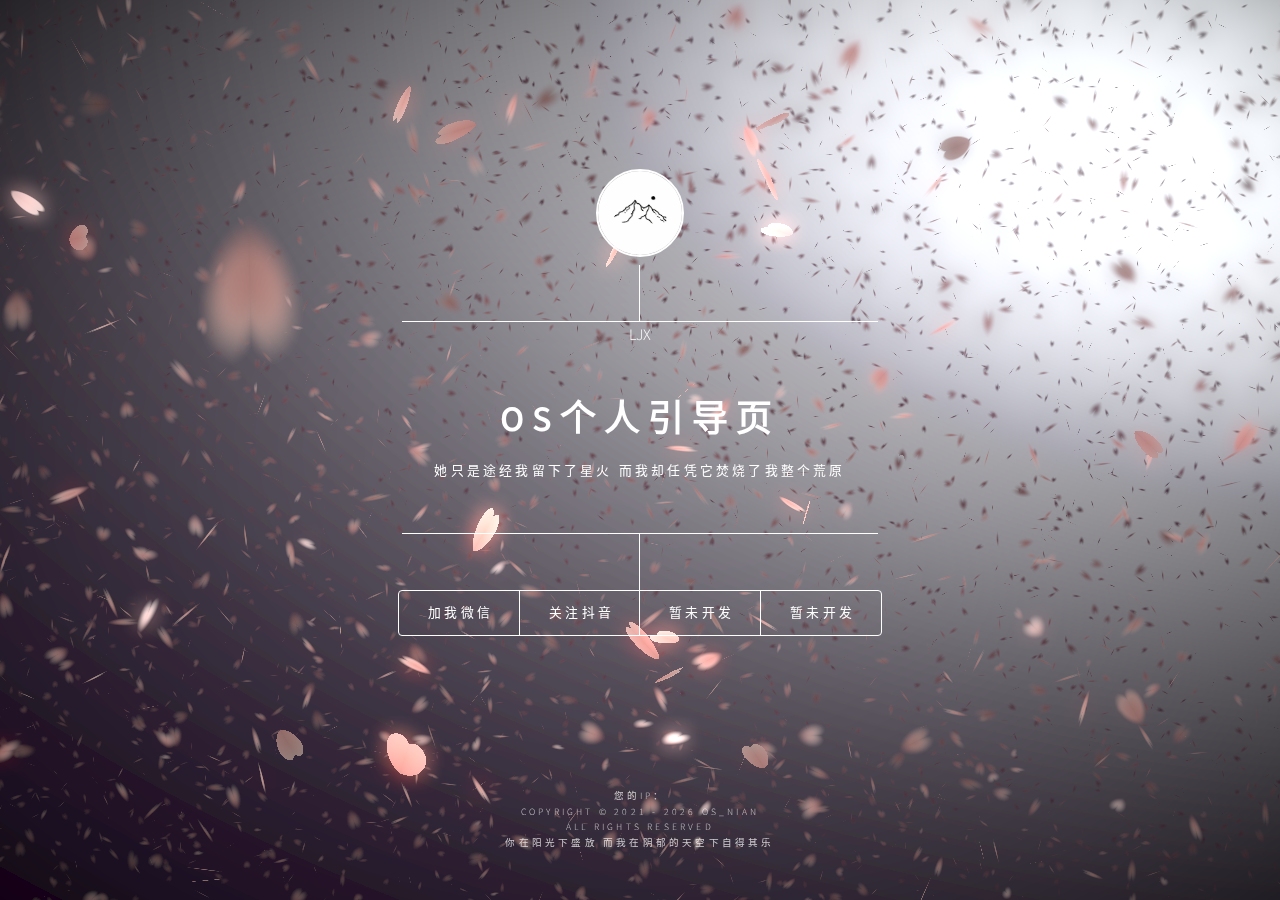
==== grydy/index.html @ 5af6e419 "Add files via upload" ====
<!DOCTYPE html>
<html>
 <head> 
  <title>OS个人引导页</title> 
  <meta name="description" content="那些暗潮汹涌的 见不得人的 无法诉之于口的才是我真正的生活|关键词：OS个人引导页,OS导航网,OS" /> 
  <meta charset="utf-8" /> 
  <meta http-equiv="content-language" content="zh-cn" /> 
  <link rel="shortcut icon" href="images/favicon.ico" /> 
  <meta name="viewport" content="width=device-width, initial-scale=1, user-scalable=no" /> 
  <link rel="stylesheet" href="assets/css/main.css" /> 
  <noscript> 
   <link rel="stylesheet" href="assets/css/noscript.css" /> 
  </noscript>
 </head> 
 <body class="is-preload"> 
  <!-- Wrapper --> 
  <div id="wrapper"> 
   <!-- Header --> 
   <header id="header"> 
    <div class="icon"> 
     <img src="images/icon-fa-gem.png" alt="OS个人引导页" title="OS个人引导页" class="logo" /> 
    </div> 
    <div class="content"> LJX
     <div class="inner"> 
      <h1>OS个人引导页</h1> 
      <p>她只是途经我留下了星火&nbsp;而我却任凭它焚烧了我整个荒原</p>
     </div> 
    </div> 
    <nav> 
     <ul>
      <li> <a target="_blank" href="images/wx.png">加我微信</a></li> 
      <li> <a target="_blank" href="images/dy.png">关注抖音</a></li> 
      <li> <a target="_blank" href="https://vkceyugu.cdn.bspapp.com/VKCEYUGU-cca55af0-4538-42db-9d6e-7fe56c9d346a/6f3b7f34-5d81-419c-84ac-d198352764b0.png">暂未开发</a></li> 
      <li> <a target="_blank" href="https://vkceyugu.cdn.bspapp.com/VKCEYUGU-cca55af0-4538-42db-9d6e-7fe56c9d346a/a2ff0721-35b3-4ad5-af78-0ec35061a375.jpg">暂未开发</a></li>    
      <!--<li><a href="#elements">Elements</a></li>--> 
     </ul> 
    </nav> 
   </header> 
   <!-- Footer --> 
   <footer id="footer"> 
    <p class="copyright">您的IP：<script src="https://pv.sohu.com/cityjson?ie=utf-8"></script><script type="text/javascript">document.write(returnCitySN["cip"])</script></p> 
    <p class="copyright"><script>
		var mydate = new Date();
		document.writeln("Copyright&nbsp;&copy;&nbsp;2021 - "+mydate.getFullYear()+'&nbsp;OS_Nian<br />All&nbsp;Rights&nbsp;Reserved');</script></p> 
	<p class="copyright">你在阳光下盛放 而我在阴郁的天空下自得其乐</p> 

   </footer> 
  </div> 
  <canvas id="sakura" style="z-index: 2;
    position: fixed;
    left: 0;
    top: 0;
    height: 100vh;
    width: 100vw;"> 
  </canvas> 
  <!-- BG --> 
  <!-- <div id="bg"> --> 
  <!-- Scripts --> 
  <script src="assets/js/jquery.min.js"></script> 
  <script src="assets/js/browser.min.js"></script> 
  <script src="assets/js/breakpoints.min.js"></script> 
  <script src="assets/js/util.js"></script> 
  <script src="assets/js/main.js"></script> 
  <style>canvas { padding:0; margin:0; }</style> 
  <!-- sakura shader --> 
  <script id="sakura_point_vsh" type="x-shader/x_vertex">
uniform mat4 uProjection;
uniform mat4 uModelview;
uniform vec3 uResolution;
uniform vec3 uOffset;
uniform vec3 uDOF;  //x:focus distance, y:focus radius, z:max radius
uniform vec3 uFade; //x:start distance, y:half distance, z:near fade start

attribute vec3 aPosition;
attribute vec3 aEuler;
attribute vec2 aMisc; //x:size, y:fade

varying vec3 pposition;
varying float psize;
varying float palpha;
varying float pdist;

//varying mat3 rotMat;
varying vec3 normX;
varying vec3 normY;
varying vec3 normZ;
varying vec3 normal;

varying float diffuse;
varying float specular;
varying float rstop;
varying float distancefade;

void main(void) {
    // Projection is based on vertical angle
    vec4 pos = uModelview * vec4(aPosition + uOffset, 1.0);
    gl_Position = uProjection * pos;
    gl_PointSize = aMisc.x * uProjection[1][1] / -pos.z * uResolution.y * 0.5;
    
    pposition = pos.xyz;
    psize = aMisc.x;
    pdist = length(pos.xyz);
    palpha = smoothstep(0.0, 1.0, (pdist - 0.1) / uFade.z);
    
    vec3 elrsn = sin(aEuler);
    vec3 elrcs = cos(aEuler);
    mat3 rotx = mat3(
        1.0, 0.0, 0.0,
        0.0, elrcs.x, elrsn.x,
        0.0, -elrsn.x, elrcs.x
    );
    mat3 roty = mat3(
        elrcs.y, 0.0, -elrsn.y,
        0.0, 1.0, 0.0,
        elrsn.y, 0.0, elrcs.y
    );
    mat3 rotz = mat3(
        elrcs.z, elrsn.z, 0.0, 
        -elrsn.z, elrcs.z, 0.0,
        0.0, 0.0, 1.0
    );
    mat3 rotmat = rotx * roty * rotz;
    normal = rotmat[2];
    
    mat3 trrotm = mat3(
        rotmat[0][0], rotmat[1][0], rotmat[2][0],
        rotmat[0][1], rotmat[1][1], rotmat[2][1],
        rotmat[0][2], rotmat[1][2], rotmat[2][2]
    );
    normX = trrotm[0];
    normY = trrotm[1];
    normZ = trrotm[2];
    
    const vec3 lit = vec3(0.6917144638660746, 0.6917144638660746, -0.20751433915982237);
    
    float tmpdfs = dot(lit, normal);
    if(tmpdfs < 0.0) {
        normal = -normal;
        tmpdfs = dot(lit, normal);
    }
    diffuse = 0.4 + tmpdfs;
    
    vec3 eyev = normalize(-pos.xyz);
    if(dot(eyev, normal) > 0.0) {
        vec3 hv = normalize(eyev + lit);
        specular = pow(max(dot(hv, normal), 0.0), 20.0);
    }
    else {
        specular = 0.0;
    }
    
    rstop = clamp((abs(pdist - uDOF.x) - uDOF.y) / uDOF.z, 0.0, 1.0);
    rstop = pow(rstop, 0.5);
    //-0.69315 = ln(0.5)
    distancefade = min(1.0, exp((uFade.x - pdist) * 0.69315 / uFade.y));
}
</script> 
  <script id="sakura_point_fsh" type="x-shader/x_fragment">
#ifdef GL_ES
//precision mediump float;
precision highp float;
#endif

uniform vec3 uDOF;  //x:focus distance, y:focus radius, z:max radius
uniform vec3 uFade; //x:start distance, y:half distance, z:near fade start

const vec3 fadeCol = vec3(0.08, 0.03, 0.06);

varying vec3 pposition;
varying float psize;
varying float palpha;
varying float pdist;

//varying mat3 rotMat;
varying vec3 normX;
varying vec3 normY;
varying vec3 normZ;
varying vec3 normal;

varying float diffuse;
varying float specular;
varying float rstop;
varying float distancefade;

float ellipse(vec2 p, vec2 o, vec2 r) {
    vec2 lp = (p - o) / r;
    return length(lp) - 1.0;
}

void main(void) {
    vec3 p = vec3(gl_PointCoord - vec2(0.5, 0.5), 0.0) * 2.0;
    vec3 d = vec3(0.0, 0.0, -1.0);
    float nd = normZ.z; //dot(-normZ, d);
    if(abs(nd) < 0.0001) discard;
    
    float np = dot(normZ, p);
    vec3 tp = p + d * np / nd;
    vec2 coord = vec2(dot(normX, tp), dot(normY, tp));
    
    //angle = 15 degree
    const float flwrsn = 0.258819045102521;
    const float flwrcs = 0.965925826289068;
    mat2 flwrm = mat2(flwrcs, -flwrsn, flwrsn, flwrcs);
    vec2 flwrp = vec2(abs(coord.x), coord.y) * flwrm;
    
    float r;
    if(flwrp.x < 0.0) {
        r = ellipse(flwrp, vec2(0.065, 0.024) * 0.5, vec2(0.36, 0.96) * 0.5);
    }
    else {
        r = ellipse(flwrp, vec2(0.065, 0.024) * 0.5, vec2(0.58, 0.96) * 0.5);
    }
    
    if(r > rstop) discard;
    
    vec3 col = mix(vec3(1.0, 0.8, 0.75), vec3(1.0, 0.9, 0.87), r);
    float grady = mix(0.0, 1.0, pow(coord.y * 0.5 + 0.5, 0.35));
    col *= vec3(1.0, grady, grady);
    col *= mix(0.8, 1.0, pow(abs(coord.x), 0.3));
    col = col * diffuse + specular;
    
    col = mix(fadeCol, col, distancefade);
    
    float alpha = (rstop > 0.001)? (0.5 - r / (rstop * 2.0)) : 1.0;
    alpha = smoothstep(0.0, 1.0, alpha) * palpha;
    
    gl_FragColor = vec4(col * 0.5, alpha);
}
</script> 
  <!-- effects --> 
  <script id="fx_common_vsh" type="x-shader/x_vertex">
uniform vec3 uResolution;
attribute vec2 aPosition;

varying vec2 texCoord;
varying vec2 screenCoord;

void main(void) {
    gl_Position = vec4(aPosition, 0.0, 1.0);
    texCoord = aPosition.xy * 0.5 + vec2(0.5, 0.5);
    screenCoord = aPosition.xy * vec2(uResolution.z, 1.0);
}
</script> 
  <script id="bg_fsh" type="x-shader/x_fragment">
#ifdef GL_ES
//precision mediump float;
precision highp float;
#endif

uniform vec2 uTimes;

varying vec2 texCoord;
varying vec2 screenCoord;

void main(void) {
    vec3 col;
    float c;
    vec2 tmpv = texCoord * vec2(0.8, 1.0) - vec2(0.95, 1.0);
    c = exp(-pow(length(tmpv) * 1.8, 2.0));
    col = mix(vec3(0.02, 0.0, 0.03), vec3(0.96, 0.98, 1.0) * 1.5, c);
    gl_FragColor = vec4(col * 0.5, 1.0);
}
</script> 
  <script id="fx_brightbuf_fsh" type="x-shader/x_fragment">
#ifdef GL_ES
//precision mediump float;
precision highp float;
#endif
uniform sampler2D uSrc;
uniform vec2 uDelta;

varying vec2 texCoord;
varying vec2 screenCoord;

void main(void) {
    vec4 col = texture2D(uSrc, texCoord);
    gl_FragColor = vec4(col.rgb * 2.0 - vec3(0.5), 1.0);
}
</script> 
  <script id="fx_dirblur_r4_fsh" type="x-shader/x_fragment">
#ifdef GL_ES
//precision mediump float;
precision highp float;
#endif
uniform sampler2D uSrc;
uniform vec2 uDelta;
uniform vec4 uBlurDir; //dir(x, y), stride(z, w)

varying vec2 texCoord;
varying vec2 screenCoord;

void main(void) {
    vec4 col = texture2D(uSrc, texCoord);
    col = col + texture2D(uSrc, texCoord + uBlurDir.xy * uDelta);
    col = col + texture2D(uSrc, texCoord - uBlurDir.xy * uDelta);
    col = col + texture2D(uSrc, texCoord + (uBlurDir.xy + uBlurDir.zw) * uDelta);
    col = col + texture2D(uSrc, texCoord - (uBlurDir.xy + uBlurDir.zw) * uDelta);
    gl_FragColor = col / 5.0;
}
</script> 
  <!-- effect fragment shader template --> 
  <script id="fx_common_fsh" type="x-shader/x_fragment">
#ifdef GL_ES
//precision mediump float;
precision highp float;
#endif
uniform sampler2D uSrc;
uniform vec2 uDelta;

varying vec2 texCoord;
varying vec2 screenCoord;

void main(void) {
    gl_FragColor = texture2D(uSrc, texCoord);
}
</script> 
  <!-- post processing --> 
  <script id="pp_final_vsh" type="x-shader/x_vertex">
uniform vec3 uResolution;
attribute vec2 aPosition;
varying vec2 texCoord;
varying vec2 screenCoord;
void main(void) {
    gl_Position = vec4(aPosition, 0.0, 1.0);
    texCoord = aPosition.xy * 0.5 + vec2(0.5, 0.5);
    screenCoord = aPosition.xy * vec2(uResolution.z, 1.0);
}
</script> 
  <script id="pp_final_fsh" type="x-shader/x_fragment">
#ifdef GL_ES
//precision mediump float;
precision highp float;
#endif
uniform sampler2D uSrc;
uniform sampler2D uBloom;
uniform vec2 uDelta;
varying vec2 texCoord;
varying vec2 screenCoord;
void main(void) {
    vec4 srccol = texture2D(uSrc, texCoord) * 2.0;
    vec4 bloomcol = texture2D(uBloom, texCoord);
    vec4 col;
    col = srccol + bloomcol * (vec4(1.0) + srccol);
    col *= smoothstep(1.0, 0.0, pow(length((texCoord - vec2(0.5)) * 2.0), 1.2) * 0.5);
    col = pow(col, vec4(0.45454545454545)); //(1.0 / 2.2)
    
    gl_FragColor = vec4(col.rgb, 1.0);
    gl_FragColor.a = 1.0;
}
</script> 
  <script>
// Utilities
var Vector3 = {};
var Matrix44 = {};
Vector3.create = function(x, y, z) {
    return {'x':x, 'y':y, 'z':z};
};
Vector3.dot = function (v0, v1) {
    return v0.x * v1.x + v0.y * v1.y + v0.z * v1.z;
};
Vector3.cross = function (v, v0, v1) {
    v.x = v0.y * v1.z - v0.z * v1.y;
    v.y = v0.z * v1.x - v0.x * v1.z;
    v.z = v0.x * v1.y - v0.y * v1.x;
};
Vector3.normalize = function (v) {
    var l = v.x * v.x + v.y * v.y + v.z * v.z;
    if(l > 0.00001) {
        l = 1.0 / Math.sqrt(l);
        v.x *= l;
        v.y *= l;
        v.z *= l;
    }
};
Vector3.arrayForm = function(v) {
    if(v.array) {
        v.array[0] = v.x;
        v.array[1] = v.y;
        v.array[2] = v.z;
    }
    else {
        v.array = new Float32Array([v.x, v.y, v.z]);
    }
    return v.array;
};
Matrix44.createIdentity = function () {
    return new Float32Array([1.0, 0.0, 0.0, 0.0, 0.0, 1.0, 0.0, 0.0, 0.0, 0.0, 1.0, 0.0, 0.0, 0.0, 0.0, 1.0]);
};
Matrix44.loadProjection = function (m, aspect, vdeg, near, far) {
    var h = near * Math.tan(vdeg * Math.PI / 180.0 * 0.5) * 2.0;
    var w = h * aspect;
    
    m[0] = 2.0 * near / w;
    m[1] = 0.0;
    m[2] = 0.0;
    m[3] = 0.0;
    
    m[4] = 0.0;
    m[5] = 2.0 * near / h;
    m[6] = 0.0;
    m[7] = 0.0;
    
    m[8] = 0.0;
    m[9] = 0.0;
    m[10] = -(far + near) / (far - near);
    m[11] = -1.0;
    
    m[12] = 0.0;
    m[13] = 0.0;
    m[14] = -2.0 * far * near / (far - near);
    m[15] = 0.0;
};
Matrix44.loadLookAt = function (m, vpos, vlook, vup) {
    var frontv = Vector3.create(vpos.x - vlook.x, vpos.y - vlook.y, vpos.z - vlook.z);
    Vector3.normalize(frontv);
    var sidev = Vector3.create(1.0, 0.0, 0.0);
    Vector3.cross(sidev, vup, frontv);
    Vector3.normalize(sidev);
    var topv = Vector3.create(1.0, 0.0, 0.0);
    Vector3.cross(topv, frontv, sidev);
    Vector3.normalize(topv);
    
    m[0] = sidev.x;
    m[1] = topv.x;
    m[2] = frontv.x;
    m[3] = 0.0;
    
    m[4] = sidev.y;
    m[5] = topv.y;
    m[6] = frontv.y;
    m[7] = 0.0;
    
    m[8] = sidev.z;
    m[9] = topv.z;
    m[10] = frontv.z;
    m[11] = 0.0;
    
    m[12] = -(vpos.x * m[0] + vpos.y * m[4] + vpos.z * m[8]);
    m[13] = -(vpos.x * m[1] + vpos.y * m[5] + vpos.z * m[9]);
    m[14] = -(vpos.x * m[2] + vpos.y * m[6] + vpos.z * m[10]);
    m[15] = 1.0;
};

//
var timeInfo = {
    'start':0, 'prev':0, // Date
    'delta':0, 'elapsed':0 // Number(sec)
};

//
var gl;
var renderSpec = {
    'width':0,
    'height':0,
    'aspect':1,
    'array':new Float32Array(3),
    'halfWidth':0,
    'halfHeight':0,
    'halfArray':new Float32Array(3)
    // and some render targets. see setViewport()
};
renderSpec.setSize = function(w, h) {
    renderSpec.width = w;
    renderSpec.height = h;
    renderSpec.aspect = renderSpec.width / renderSpec.height;
    renderSpec.array[0] = renderSpec.width;
    renderSpec.array[1] = renderSpec.height;
    renderSpec.array[2] = renderSpec.aspect;
    
    renderSpec.halfWidth = Math.floor(w / 2);
    renderSpec.halfHeight = Math.floor(h / 2);
    renderSpec.halfArray[0] = renderSpec.halfWidth;
    renderSpec.halfArray[1] = renderSpec.halfHeight;
    renderSpec.halfArray[2] = renderSpec.halfWidth / renderSpec.halfHeight;
};

function deleteRenderTarget(rt) {
    gl.deleteFramebuffer(rt.frameBuffer);
    gl.deleteRenderbuffer(rt.renderBuffer);
    gl.deleteTexture(rt.texture);
}

function createRenderTarget(w, h) {
    var ret = {
        'width':w,
        'height':h,
        'sizeArray':new Float32Array([w, h, w / h]),
        'dtxArray':new Float32Array([1.0 / w, 1.0 / h])
    };
    ret.frameBuffer = gl.createFramebuffer();
    ret.renderBuffer = gl.createRenderbuffer();
    ret.texture = gl.createTexture();
    
    gl.bindTexture(gl.TEXTURE_2D, ret.texture);
    gl.texImage2D(gl.TEXTURE_2D, 0, gl.RGBA, w, h, 0, gl.RGBA, gl.UNSIGNED_BYTE, null);
    gl.texParameteri(gl.TEXTURE_2D, gl.TEXTURE_WRAP_S, gl.CLAMP_TO_EDGE);
    gl.texParameteri(gl.TEXTURE_2D, gl.TEXTURE_WRAP_T, gl.CLAMP_TO_EDGE);
    gl.texParameteri(gl.TEXTURE_2D, gl.TEXTURE_MAG_FILTER, gl.LINEAR);
    gl.texParameteri(gl.TEXTURE_2D, gl.TEXTURE_MIN_FILTER, gl.LINEAR);
    
    gl.bindFramebuffer(gl.FRAMEBUFFER, ret.frameBuffer);
    gl.framebufferTexture2D(gl.FRAMEBUFFER, gl.COLOR_ATTACHMENT0, gl.TEXTURE_2D, ret.texture, 0);
    
    gl.bindRenderbuffer(gl.RENDERBUFFER, ret.renderBuffer);
    gl.renderbufferStorage(gl.RENDERBUFFER, gl.DEPTH_COMPONENT16, w, h);
    gl.framebufferRenderbuffer(gl.FRAMEBUFFER, gl.DEPTH_ATTACHMENT, gl.RENDERBUFFER, ret.renderBuffer);
    
    gl.bindTexture(gl.TEXTURE_2D, null);
    gl.bindRenderbuffer(gl.RENDERBUFFER, null);
    gl.bindFramebuffer(gl.FRAMEBUFFER, null);
    
    return ret;
}

function compileShader(shtype, shsrc) {
	var retsh = gl.createShader(shtype);
	
	gl.shaderSource(retsh, shsrc);
	gl.compileShader(retsh);
	
	if(!gl.getShaderParameter(retsh, gl.COMPILE_STATUS)) {
		var errlog = gl.getShaderInfoLog(retsh);
		gl.deleteShader(retsh);
		console.error(errlog);
		return null;
	}
	return retsh;
}

function createShader(vtxsrc, frgsrc, uniformlist, attrlist) {
    var vsh = compileShader(gl.VERTEX_SHADER, vtxsrc);
    var fsh = compileShader(gl.FRAGMENT_SHADER, frgsrc);
    
    if(vsh == null || fsh == null) {
        return null;
    }
    
    var prog = gl.createProgram();
    gl.attachShader(prog, vsh);
    gl.attachShader(prog, fsh);
    
    gl.deleteShader(vsh);
    gl.deleteShader(fsh);
    
    gl.linkProgram(prog);
    if (!gl.getProgramParameter(prog, gl.LINK_STATUS)) {
        var errlog = gl.getProgramInfoLog(prog);
        console.error(errlog);
        return null;
    }
    
    if(uniformlist) {
        prog.uniforms = {};
        for(var i = 0; i < uniformlist.length; i++) {
            prog.uniforms[uniformlist[i]] = gl.getUniformLocation(prog, uniformlist[i]);
        }
    }
    
    if(attrlist) {
        prog.attributes = {};
        for(var i = 0; i < attrlist.length; i++) {
            var attr = attrlist[i];
            prog.attributes[attr] = gl.getAttribLocation(prog, attr);
        }
    }
    
    return prog;
}

function useShader(prog) {
    gl.useProgram(prog);
    for(var attr in prog.attributes) {
        gl.enableVertexAttribArray(prog.attributes[attr]);;
    }
}

function unuseShader(prog) {
    for(var attr in prog.attributes) {
        gl.disableVertexAttribArray(prog.attributes[attr]);;
    }
    gl.useProgram(null);
}

/////
var projection = {
    'angle':60,
    'nearfar':new Float32Array([0.1, 100.0]),
    'matrix':Matrix44.createIdentity()
};
var camera = {
    'position':Vector3.create(0, 0, 100),
    'lookat':Vector3.create(0, 0, 0),
    'up':Vector3.create(0, 1, 0),
    'dof':Vector3.create(10.0, 4.0, 8.0),
    'matrix':Matrix44.createIdentity()
};

var pointFlower = {};
var meshFlower = {};
var sceneStandBy = false;

var BlossomParticle = function () {
    this.velocity = new Array(3);
    this.rotation = new Array(3);
    this.position = new Array(3);
    this.euler = new Array(3);
    this.size = 1.0;
    this.alpha = 1.0;
    this.zkey = 0.0;
};

BlossomParticle.prototype.setVelocity = function (vx, vy, vz) {
    this.velocity[0] = vx;
    this.velocity[1] = vy;
    this.velocity[2] = vz;
};

BlossomParticle.prototype.setRotation = function (rx, ry, rz) {
    this.rotation[0] = rx;
    this.rotation[1] = ry;
    this.rotation[2] = rz;
};

BlossomParticle.prototype.setPosition = function (nx, ny, nz) {
    this.position[0] = nx;
    this.position[1] = ny;
    this.position[2] = nz;
};

BlossomParticle.prototype.setEulerAngles = function (rx, ry, rz) {
    this.euler[0] = rx;
    this.euler[1] = ry;
    this.euler[2] = rz;
};

BlossomParticle.prototype.setSize = function (s) {
    this.size = s;
};

BlossomParticle.prototype.update = function (dt, et) {
    this.position[0] += this.velocity[0] * dt;
    this.position[1] += this.velocity[1] * dt;
    this.position[2] += this.velocity[2] * dt;
    
    this.euler[0] += this.rotation[0] * dt;
    this.euler[1] += this.rotation[1] * dt;
    this.euler[2] += this.rotation[2] * dt;
};

function createPointFlowers() {
    // get point sizes
    var prm = gl.getParameter(gl.ALIASED_POINT_SIZE_RANGE);
    renderSpec.pointSize = {'min':prm[0], 'max':prm[1]};
    
    var vtxsrc = document.getElementById("sakura_point_vsh").textContent;
    var frgsrc = document.getElementById("sakura_point_fsh").textContent;
    
    pointFlower.program = createShader(
        vtxsrc, frgsrc,
        ['uProjection', 'uModelview', 'uResolution', 'uOffset', 'uDOF', 'uFade'],
        ['aPosition', 'aEuler', 'aMisc']
    );
    
    useShader(pointFlower.program);
    pointFlower.offset = new Float32Array([0.0, 0.0, 0.0]);
    pointFlower.fader = Vector3.create(0.0, 10.0, 0.0);
    
    // paramerters: velocity[3], rotate[3]
    pointFlower.numFlowers = 1600;
    pointFlower.particles = new Array(pointFlower.numFlowers);
    // vertex attributes {position[3], euler_xyz[3], size[1]}
    pointFlower.dataArray = new Float32Array(pointFlower.numFlowers * (3 + 3 + 2));
    pointFlower.positionArrayOffset = 0;
    pointFlower.eulerArrayOffset = pointFlower.numFlowers * 3;
    pointFlower.miscArrayOffset = pointFlower.numFlowers * 6;
    
    pointFlower.buffer = gl.createBuffer();
    gl.bindBuffer(gl.ARRAY_BUFFER, pointFlower.buffer);
    gl.bufferData(gl.ARRAY_BUFFER, pointFlower.dataArray, gl.DYNAMIC_DRAW);
    gl.bindBuffer(gl.ARRAY_BUFFER, null);
    
    unuseShader(pointFlower.program);
    
    for(var i = 0; i < pointFlower.numFlowers; i++) {
        pointFlower.particles[i] = new BlossomParticle();
    }
}

function initPointFlowers() {
    //area
    pointFlower.area = Vector3.create(20.0, 20.0, 20.0);
    pointFlower.area.x = pointFlower.area.y * renderSpec.aspect;
    
    pointFlower.fader.x = 10.0; //env fade start
    pointFlower.fader.y = pointFlower.area.z; //env fade half
    pointFlower.fader.z = 0.1;  //near fade start
    
    //particles
    var PI2 = Math.PI * 2.0;
    var tmpv3 = Vector3.create(0, 0, 0);
    var tmpv = 0;
    var symmetryrand = function() {return (Math.random() * 2.0 - 1.0);};
    for(var i = 0; i < pointFlower.numFlowers; i++) {
        var tmpprtcl = pointFlower.particles[i];
        
        //velocity
        tmpv3.x = symmetryrand() * 0.3 + 0.8;
        tmpv3.y = symmetryrand() * 0.2 - 1.0;
        tmpv3.z = symmetryrand() * 0.3 + 0.5;
        Vector3.normalize(tmpv3);
        tmpv = 2.0 + Math.random() * 1.0;
        tmpprtcl.setVelocity(tmpv3.x * tmpv, tmpv3.y * tmpv, tmpv3.z * tmpv);
        
        //rotation
        tmpprtcl.setRotation(
            symmetryrand() * PI2 * 0.5,
            symmetryrand() * PI2 * 0.5,
            symmetryrand() * PI2 * 0.5
        );
        
        //position
        tmpprtcl.setPosition(
            symmetryrand() * pointFlower.area.x,
            symmetryrand() * pointFlower.area.y,
            symmetryrand() * pointFlower.area.z
        );
        
        //euler
        tmpprtcl.setEulerAngles(
            Math.random() * Math.PI * 2.0,
            Math.random() * Math.PI * 2.0,
            Math.random() * Math.PI * 2.0
        );
        
        //size
        tmpprtcl.setSize(0.9 + Math.random() * 0.1);
    }
}

function renderPointFlowers() {
    //update
    var PI2 = Math.PI * 2.0;
    var limit = [pointFlower.area.x, pointFlower.area.y, pointFlower.area.z];
    var repeatPos = function (prt, cmp, limit) {
        if(Math.abs(prt.position[cmp]) - prt.size * 0.5 > limit) {
            //out of area
            if(prt.position[cmp] > 0) {
                prt.position[cmp] -= limit * 2.0;
            }
            else {
                prt.position[cmp] += limit * 2.0;
            }
        }
    };
    var repeatEuler = function (prt, cmp) {
        prt.euler[cmp] = prt.euler[cmp] % PI2;
        if(prt.euler[cmp] < 0.0) {
            prt.euler[cmp] += PI2;
        }
    };
    
    for(var i = 0; i < pointFlower.numFlowers; i++) {
        var prtcl = pointFlower.particles[i];
        prtcl.update(timeInfo.delta, timeInfo.elapsed);
        repeatPos(prtcl, 0, pointFlower.area.x);
        repeatPos(prtcl, 1, pointFlower.area.y);
        repeatPos(prtcl, 2, pointFlower.area.z);
        repeatEuler(prtcl, 0);
        repeatEuler(prtcl, 1);
        repeatEuler(prtcl, 2);
        
        prtcl.alpha = 1.0;//(pointFlower.area.z - prtcl.position[2]) * 0.5;
        
        prtcl.zkey = (camera.matrix[2] * prtcl.position[0]
                    + camera.matrix[6] * prtcl.position[1]
                    + camera.matrix[10] * prtcl.position[2]
                    + camera.matrix[14]);
    }
    
    // sort
    pointFlower.particles.sort(function(p0, p1){return p0.zkey - p1.zkey;});
    
    // update data
    var ipos = pointFlower.positionArrayOffset;
    var ieuler = pointFlower.eulerArrayOffset;
    var imisc = pointFlower.miscArrayOffset;
    for(var i = 0; i < pointFlower.numFlowers; i++) {
        var prtcl = pointFlower.particles[i];
        pointFlower.dataArray[ipos] = prtcl.position[0];
        pointFlower.dataArray[ipos + 1] = prtcl.position[1];
        pointFlower.dataArray[ipos + 2] = prtcl.position[2];
        ipos += 3;
        pointFlower.dataArray[ieuler] = prtcl.euler[0];
        pointFlower.dataArray[ieuler + 1] = prtcl.euler[1];
        pointFlower.dataArray[ieuler + 2] = prtcl.euler[2];
        ieuler += 3;
        pointFlower.dataArray[imisc] = prtcl.size;
        pointFlower.dataArray[imisc + 1] = prtcl.alpha;
        imisc += 2;
    }
    
    //draw
    gl.enable(gl.BLEND);
    //gl.disable(gl.DEPTH_TEST);
    gl.blendFunc(gl.SRC_ALPHA, gl.ONE_MINUS_SRC_ALPHA);
    
    var prog = pointFlower.program;
    useShader(prog);
    
    gl.uniformMatrix4fv(prog.uniforms.uProjection, false, projection.matrix);
    gl.uniformMatrix4fv(prog.uniforms.uModelview, false, camera.matrix);
    gl.uniform3fv(prog.uniforms.uResolution, renderSpec.array);
    gl.uniform3fv(prog.uniforms.uDOF, Vector3.arrayForm(camera.dof));
    gl.uniform3fv(prog.uniforms.uFade, Vector3.arrayForm(pointFlower.fader));
    
    gl.bindBuffer(gl.ARRAY_BUFFER, pointFlower.buffer);
    gl.bufferData(gl.ARRAY_BUFFER, pointFlower.dataArray, gl.DYNAMIC_DRAW);
    
    gl.vertexAttribPointer(prog.attributes.aPosition, 3, gl.FLOAT, false, 0, pointFlower.positionArrayOffset * Float32Array.BYTES_PER_ELEMENT);
    gl.vertexAttribPointer(prog.attributes.aEuler, 3, gl.FLOAT, false, 0, pointFlower.eulerArrayOffset * Float32Array.BYTES_PER_ELEMENT);
    gl.vertexAttribPointer(prog.attributes.aMisc, 2, gl.FLOAT, false, 0, pointFlower.miscArrayOffset * Float32Array.BYTES_PER_ELEMENT);
    
    // doubler
    for(var i = 1; i < 2; i++) {
        var zpos = i * -2.0;
        pointFlower.offset[0] = pointFlower.area.x * -1.0;
        pointFlower.offset[1] = pointFlower.area.y * -1.0;
        pointFlower.offset[2] = pointFlower.area.z * zpos;
        gl.uniform3fv(prog.uniforms.uOffset, pointFlower.offset);
        gl.drawArrays(gl.POINT, 0, pointFlower.numFlowers);
        
        pointFlower.offset[0] = pointFlower.area.x * -1.0;
        pointFlower.offset[1] = pointFlower.area.y *  1.0;
        pointFlower.offset[2] = pointFlower.area.z * zpos;
        gl.uniform3fv(prog.uniforms.uOffset, pointFlower.offset);
        gl.drawArrays(gl.POINT, 0, pointFlower.numFlowers);
        
        pointFlower.offset[0] = pointFlower.area.x *  1.0;
        pointFlower.offset[1] = pointFlower.area.y * -1.0;
        pointFlower.offset[2] = pointFlower.area.z * zpos;
        gl.uniform3fv(prog.uniforms.uOffset, pointFlower.offset);
        gl.drawArrays(gl.POINT, 0, pointFlower.numFlowers);
        
        pointFlower.offset[0] = pointFlower.area.x *  1.0;
        pointFlower.offset[1] = pointFlower.area.y *  1.0;
        pointFlower.offset[2] = pointFlower.area.z * zpos;
        gl.uniform3fv(prog.uniforms.uOffset, pointFlower.offset);
        gl.drawArrays(gl.POINT, 0, pointFlower.numFlowers);
    }
    
    //main
    pointFlower.offset[0] = 0.0;
    pointFlower.offset[1] = 0.0;
    pointFlower.offset[2] = 0.0;
    gl.uniform3fv(prog.uniforms.uOffset, pointFlower.offset);
    gl.drawArrays(gl.POINT, 0, pointFlower.numFlowers);
    
    gl.bindBuffer(gl.ARRAY_BUFFER, null);
    unuseShader(prog);
    
    gl.enable(gl.DEPTH_TEST);
    gl.disable(gl.BLEND);
}

// effects
//common util
function createEffectProgram(vtxsrc, frgsrc, exunifs, exattrs) {
    var ret = {};
    var unifs = ['uResolution', 'uSrc', 'uDelta'];
    if(exunifs) {
        unifs = unifs.concat(exunifs);
    }
    var attrs = ['aPosition'];
    if(exattrs) {
        attrs = attrs.concat(exattrs);
    }
    
    ret.program = createShader(vtxsrc, frgsrc, unifs, attrs);
    useShader(ret.program);
    
    ret.dataArray = new Float32Array([
        -1.0, -1.0,
         1.0, -1.0,
        -1.0,  1.0,
         1.0,  1.0
    ]);
    ret.buffer = gl.createBuffer();
    gl.bindBuffer(gl.ARRAY_BUFFER, ret.buffer);
    gl.bufferData(gl.ARRAY_BUFFER, ret.dataArray, gl.STATIC_DRAW);
    
    gl.bindBuffer(gl.ARRAY_BUFFER, null);
    unuseShader(ret.program);
    
    return ret;
}

// basic usage
// useEffect(prog, srctex({'texture':texid, 'dtxArray':(f32)[dtx, dty]})); //basic initialize
// gl.uniform**(...); //additional uniforms
// drawEffect()
// unuseEffect(prog)
// TEXTURE0 makes src
function useEffect(fxobj, srctex) {
    var prog = fxobj.program;
    useShader(prog);
    gl.uniform3fv(prog.uniforms.uResolution, renderSpec.array);
    
    if(srctex != null) {
        gl.uniform2fv(prog.uniforms.uDelta, srctex.dtxArray);
        gl.uniform1i(prog.uniforms.uSrc, 0);
        
        gl.activeTexture(gl.TEXTURE0);
        gl.bindTexture(gl.TEXTURE_2D, srctex.texture);
    }
}
function drawEffect(fxobj) {
    gl.bindBuffer(gl.ARRAY_BUFFER, fxobj.buffer);
    gl.vertexAttribPointer(fxobj.program.attributes.aPosition, 2, gl.FLOAT, false, 0, 0);
    gl.drawArrays(gl.TRIANGLE_STRIP, 0, 4);
}
function unuseEffect(fxobj) {
    unuseShader(fxobj.program);
}

var effectLib = {};
function createEffectLib() {
    
    var vtxsrc, frgsrc;
    //common
    var cmnvtxsrc = document.getElementById("fx_common_vsh").textContent;
    
    //background
    frgsrc = document.getElementById("bg_fsh").textContent;
    effectLib.sceneBg = createEffectProgram(cmnvtxsrc, frgsrc, ['uTimes'], null);
    
    // make brightpixels buffer
    frgsrc = document.getElementById("fx_brightbuf_fsh").textContent;
    effectLib.mkBrightBuf = createEffectProgram(cmnvtxsrc, frgsrc, null, null);
    
    // direction blur
    frgsrc = document.getElementById("fx_dirblur_r4_fsh").textContent;
    effectLib.dirBlur = createEffectProgram(cmnvtxsrc, frgsrc, ['uBlurDir'], null);
    
    //final composite
    vtxsrc = document.getElementById("pp_final_vsh").textContent;
    frgsrc = document.getElementById("pp_final_fsh").textContent;
    effectLib.finalComp = createEffectProgram(vtxsrc, frgsrc, ['uBloom'], null);
}

// background
function createBackground() {
    //console.log("create background");
}
function initBackground() {
    //console.log("init background");
}
function renderBackground() {
    gl.disable(gl.DEPTH_TEST);
    
    useEffect(effectLib.sceneBg, null);
    gl.uniform2f(effectLib.sceneBg.program.uniforms.uTimes, timeInfo.elapsed, timeInfo.delta);
    drawEffect(effectLib.sceneBg);
    unuseEffect(effectLib.sceneBg);
    
    gl.enable(gl.DEPTH_TEST);
}

// post process
var postProcess = {};
function createPostProcess() {
    //console.log("create post process");
}
function initPostProcess() {
    //console.log("init post process");
}

function renderPostProcess() {
    gl.enable(gl.TEXTURE_2D);
    gl.disable(gl.DEPTH_TEST);
    var bindRT = function (rt, isclear) {
        gl.bindFramebuffer(gl.FRAMEBUFFER, rt.frameBuffer);
        gl.viewport(0, 0, rt.width, rt.height);
        if(isclear) {
            gl.clearColor(0, 0, 0, 0);
            gl.clear(gl.COLOR_BUFFER_BIT | gl.DEPTH_BUFFER_BIT);
        }
    };
    
    //make bright buff
    bindRT(renderSpec.wHalfRT0, true);
    useEffect(effectLib.mkBrightBuf, renderSpec.mainRT);
    drawEffect(effectLib.mkBrightBuf);
    unuseEffect(effectLib.mkBrightBuf);
    
    // make bloom
    for(var i = 0; i < 2; i++) {
        var p = 1.5 + 1 * i;
        var s = 2.0 + 1 * i;
        bindRT(renderSpec.wHalfRT1, true);
        useEffect(effectLib.dirBlur, renderSpec.wHalfRT0);
        gl.uniform4f(effectLib.dirBlur.program.uniforms.uBlurDir, p, 0.0, s, 0.0);
        drawEffect(effectLib.dirBlur);
        unuseEffect(effectLib.dirBlur);
        
        bindRT(renderSpec.wHalfRT0, true);
        useEffect(effectLib.dirBlur, renderSpec.wHalfRT1);
        gl.uniform4f(effectLib.dirBlur.program.uniforms.uBlurDir, 0.0, p, 0.0, s);
        drawEffect(effectLib.dirBlur);
        unuseEffect(effectLib.dirBlur);
    }
    
    //display
    gl.bindFramebuffer(gl.FRAMEBUFFER, null);
    gl.viewport(0, 0, renderSpec.width, renderSpec.height);
    gl.clear(gl.COLOR_BUFFER_BIT | gl.DEPTH_BUFFER_BIT);
    
    useEffect(effectLib.finalComp, renderSpec.mainRT);
    gl.uniform1i(effectLib.finalComp.program.uniforms.uBloom, 1);
    gl.activeTexture(gl.TEXTURE1);
    gl.bindTexture(gl.TEXTURE_2D, renderSpec.wHalfRT0.texture);
    drawEffect(effectLib.finalComp);
    unuseEffect(effectLib.finalComp);
    
    gl.enable(gl.DEPTH_TEST);
}

/////
var SceneEnv = {};
function createScene() {
    createEffectLib();
    createBackground();
    createPointFlowers();
    createPostProcess();
    sceneStandBy = true;
}

function initScene() {
    initBackground();
    initPointFlowers();
    initPostProcess();
    
    //camera.position.z = 17.320508;
    camera.position.z = pointFlower.area.z + projection.nearfar[0];
    projection.angle = Math.atan2(pointFlower.area.y, camera.position.z + pointFlower.area.z) * 180.0 / Math.PI * 2.0;
    Matrix44.loadProjection(projection.matrix, renderSpec.aspect, projection.angle, projection.nearfar[0], projection.nearfar[1]);
}

function renderScene() {
    //draw
    Matrix44.loadLookAt(camera.matrix, camera.position, camera.lookat, camera.up);
    
    gl.enable(gl.DEPTH_TEST);
    
    //gl.bindFramebuffer(gl.FRAMEBUFFER, null);
    gl.bindFramebuffer(gl.FRAMEBUFFER, renderSpec.mainRT.frameBuffer);
    gl.viewport(0, 0, renderSpec.mainRT.width, renderSpec.mainRT.height);
    gl.clearColor(0.005, 0, 0.05, 0);
    gl.clear(gl.COLOR_BUFFER_BIT | gl.DEPTH_BUFFER_BIT);
    
    renderBackground();
    renderPointFlowers();
    renderPostProcess();
}

/////
function onResize(e) {
    makeCanvasFullScreen(document.getElementById("sakura"));
    setViewports();
    if(sceneStandBy) {
        initScene();
    }
}

function setViewports() {
    renderSpec.setSize(gl.canvas.width, gl.canvas.height);
    
    gl.clearColor(0.2, 0.2, 0.5, 1.0);
    gl.viewport(0, 0, renderSpec.width, renderSpec.height);
    
    var rtfunc = function (rtname, rtw, rth) {
        var rt = renderSpec[rtname];
        if(rt) deleteRenderTarget(rt);
        renderSpec[rtname] = createRenderTarget(rtw, rth);
    };
    rtfunc('mainRT', renderSpec.width, renderSpec.height);
    rtfunc('wFullRT0', renderSpec.width, renderSpec.height);
    rtfunc('wFullRT1', renderSpec.width, renderSpec.height);
    rtfunc('wHalfRT0', renderSpec.halfWidth, renderSpec.halfHeight);
    rtfunc('wHalfRT1', renderSpec.halfWidth, renderSpec.halfHeight);
}

function render() {
    renderScene();
}

var animating = true;
function toggleAnimation(elm) {
    animating ^= true;
    if(animating) animate();
    if(elm) {
        elm.innerHTML = animating? "Stop":"Start";
    }
}

function stepAnimation() {
    if(!animating) animate();
}

function animate() {
    var curdate = new Date();
    timeInfo.elapsed = (curdate - timeInfo.start) / 1000.0;
    timeInfo.delta = (curdate - timeInfo.prev) / 1000.0;
    timeInfo.prev = curdate;
    
    if(animating) requestAnimationFrame(animate);
    render();
}

function makeCanvasFullScreen(canvas) {
    var b = document.body;
	var d = document.documentElement;
	fullw = Math.max(b.clientWidth , b.scrollWidth, d.scrollWidth, d.clientWidth);
	fullh = Math.max(b.clientHeight , b.scrollHeight, d.scrollHeight, d.clientHeight);
	canvas.width = fullw;
	canvas.height = fullh;
}

window.addEventListener('load', function(e) {
    var canvas = document.getElementById("sakura");
    try {
        makeCanvasFullScreen(canvas);
        gl = canvas.getContext('experimental-webgl');
    } catch(e) {
        alert("WebGL not supported." + e);
        console.error(e);
        return;
    }
    
    window.addEventListener('resize', onResize);
    
    setViewports();
    createScene();
    initScene();
    
    timeInfo.start = new Date();
    timeInfo.prev = timeInfo.start;
    animate();
});

//set window.requestAnimationFrame
(function (w, r) {
    w['r'+r] = w['r'+r] || w['webkitR'+r] || w['mozR'+r] || w['msR'+r] || w['oR'+r] || function(c){ w.setTimeout(c, 1000 / 60); };
})(window, 'equestAnimationFrame');
</script>
<div id="xf-MusicPlayer" data-cdnName="https://player.xfyun.club/js"  data-themeColor="xf-sky"data-fadeOutAutoplay data-random="true"></div>
<script src="https://player.xfyun.club/js/xf-MusicPlayer/js/xf-MusicPlayer.min.js"></script>
 </body>
</html>
---- grydy/assets/css/main.css ----
/*
此源码是基于 Dimension 的二次修改
Github：https://github.com/nianbroken/Personal_Sakura_Guide_Page
Gitee：https://gitee.com/nianbroken/Personal_Sakura_Guide_Page
*/
@import url(fontawesome-all.min.css);
@import url("https://fonts.googleapis.com/css?family=Source+Sans+Pro:300italic,600italic,300,600");
html, body, div, span, applet, object,
iframe, h1, h2, h3, h4, h5, h6, p, blockquote,
pre, a, abbr, acronym, address, big, cite,
code, del, dfn, em, img, ins, kbd, q, s, samp,
small, strike, strong, sub, sup, tt, var, b,
u, i, center, dl, dt, dd, ol, ul, li, fieldset,
form, label, legend, table, caption, tbody,
tfoot, thead, tr, th, td, article, aside,
canvas, details, embed, figure, figcaption,
footer, header, hgroup, menu, nav, output, ruby,
section, summary, time, mark, audio, video {
	margin: 0;
	padding: 0;
	border: 0;
	font-size: 100%;
	font: inherit;
	vertical-align: baseline;}

article, aside, details, figcaption, figure,
footer, header, hgroup, menu, nav, section {
	display: block;}

body {
	line-height: 1;
}

ol, ul {
	list-style: none;
}

blockquote, q {
	quotes: none;
}

	blockquote:before, blockquote:after, q:before, q:after {
		content: '';
		content: none;
	}

table {
	border-collapse: collapse;
	border-spacing: 0;
}

body {
	-webkit-text-size-adjust: none;
}

mark {
	background-color: transparent;
	color: inherit;
}

input::-moz-focus-inner {
	border: 0;
	padding: 0;
}

input, select, textarea {
	-moz-appearance: none;
	-webkit-appearance: none;
	-ms-appearance: none;
	appearance: none;
}

/* Basic */

	@-ms-viewport {
		width: device-width;
	}

	@media screen and (max-width: 480px) {

		html, body {
			min-width: 320px;
		}

	}

	html {
		box-sizing: border-box;
	}

	*, *:before, *:after {
		box-sizing: inherit;
	}

	body {
		background: #1b1f22;
	}

		body.is-preload *, body.is-preload *:before, body.is-preload *:after {
			-moz-animation: none !important;
			-webkit-animation: none !important;
			-ms-animation: none !important;
			animation: none !important;
			-moz-transition: none !important;
			-webkit-transition: none !important;
			-ms-transition: none !important;
			transition: none !important;
		}

/* Type */

	html {
		font-size: 16pt;
	}

		@media screen and (max-width: 1680px) {

			html {
				font-size: 12pt;
			}

		}

		@media screen and (max-width: 736px) {

			html {
				font-size: 11pt;
			}

		}

		@media screen and (max-width: 360px) {

			html {
				font-size: 10pt;
			}

		}

	body, input, select, textarea {
		color: #ffffff;
		font-family: "Source Sans Pro", sans-serif;
		font-weight: 300;
		font-size: 1rem;
		line-height: 1.65;
	}

	a {
		-moz-transition: color 0.2s ease-in-out, background-color 0.2s ease-in-out, border-bottom-color 0.2s ease-in-out;
		-webkit-transition: color 0.2s ease-in-out, background-color 0.2s ease-in-out, border-bottom-color 0.2s ease-in-out;
		-ms-transition: color 0.2s ease-in-out, background-color 0.2s ease-in-out, border-bottom-color 0.2s ease-in-out;
		transition: color 0.2s ease-in-out, background-color 0.2s ease-in-out, border-bottom-color 0.2s ease-in-out;
		/*border-bottom: dotted 1px rgba(255, 255, 255, 0.5);*/
		text-decoration: none;
		color: inherit;
	}

		a:hover {
			border-bottom-color: transparent;
		}

	strong, b {
		color: #ffffff;
		font-weight: 600;
	}

	em, i {
		font-style: italic;
	}

	p {
		margin: 0 0 2rem 0;
	}

	h1, h2, h3, h4, h5, h6 {
		color: #ffffff;
		font-weight: 600;
		line-height: 1.5;
		margin: 0 0 1rem 0;
		text-transform: uppercase;
		letter-spacing: 0.2rem;
	}

		h1 a, h2 a, h3 a, h4 a, h5 a, h6 a {
			color: inherit;
			text-decoration: none;
		}

		h1.major, h2.major, h3.major, h4.major, h5.major, h6.major {
			border-bottom: solid 1px #ffffff;
			width: -moz-max-content;
			width: -webkit-max-content;
			width: -ms-max-content;
			width: max-content;
			padding-bottom: 0.5rem;
			margin: 0 0 2rem 0;
		}

	h1 {
		font-size: 2.25rem;
		line-height: 1.3;
		letter-spacing: 0.5rem;
	}

	h2 {
		font-size: 1.5rem;
		line-height: 1.4;
		letter-spacing: 0.5rem;
	}

	h3 {
		font-size: 1rem;
	}

	h4 {
		font-size: 0.8rem;
	}

	h5 {
		font-size: 0.7rem;
	}

	h6 {
		font-size: 0.6rem;
	}

	@media screen and (max-width: 736px) {

		h1 {
			font-size: 1.75rem;
			line-height: 1.4;
		}

		h2 {
			font-size: 1.25em;
			line-height: 1.5;
		}

	}

	sub {
		font-size: 0.8rem;
		position: relative;
		top: 0.5rem;
	}

	sup {
		font-size: 0.8rem;
		position: relative;
		top: -0.5rem;
	}

	blockquote {
		border-left: solid 4px #ffffff;
		font-style: italic;
		margin: 0 0 2rem 0;
		padding: 0.5rem 0 0.5rem 2rem;
	}

	code {
		background: rgba(255, 255, 255, 0.075);
		border-radius: 4px;
		font-family: "Courier New", monospace;
		font-size: 0.9rem;
		margin: 0 0.25rem;
		padding: 0.25rem 0.65rem;
	}

	pre {
		-webkit-overflow-scrolling: touch;
		font-family: "Courier New", monospace;
		font-size: 0.9rem;
		margin: 0 0 2rem 0;
	}

		pre code {
			display: block;
			line-height: 1.75;
			padding: 1rem 1.5rem;
			overflow-x: auto;
		}

	hr {
		border: 0;
		border-bottom: solid 1px #ffffff;
		margin: 2.75rem 0;
	}

	.align-left {
		text-align: left;
	}

	.align-center {
		text-align: center;
	}

	.align-right {
		text-align: right;
	}

/* Form */

	form {
		margin: 0 0 2rem 0;
	}

		form > :last-child {
			margin-bottom: 0;
		}

		form > .fields {
			display: -moz-flex;
			display: -webkit-flex;
			display: -ms-flex;
			display: flex;
			-moz-flex-wrap: wrap;
			-webkit-flex-wrap: wrap;
			-ms-flex-wrap: wrap;
			flex-wrap: wrap;
			width: calc(100% + 3rem);
			margin: -1.5rem 0 2rem -1.5rem;
		}

			form > .fields > .field {
				-moz-flex-grow: 0;
				-webkit-flex-grow: 0;
				-ms-flex-grow: 0;
				flex-grow: 0;
				-moz-flex-shrink: 0;
				-webkit-flex-shrink: 0;
				-ms-flex-shrink: 0;
				flex-shrink: 0;
				padding: 1.5rem 0 0 1.5rem;
				width: calc(100% - 1.5rem);
			}

				form > .fields > .field.half {
					width: calc(50% - 0.75rem);
				}

				form > .fields > .field.third {
					width: calc(100%/3 - 0.5rem);
				}

				form > .fields > .field.quarter {
					width: calc(25% - 0.375rem);
				}

		@media screen and (max-width: 480px) {

			form > .fields {
				width: calc(100% + 3rem);
				margin: -1.5rem 0 2rem -1.5rem;
			}

				form > .fields > .field {
					padding: 1.5rem 0 0 1.5rem;
					width: calc(100% - 1.5rem);
				}

					form > .fields > .field.half {
						width: calc(100% - 1.5rem);
					}

					form > .fields > .field.third {
						width: calc(100% - 1.5rem);
					}

					form > .fields > .field.quarter {
						width: calc(100% - 1.5rem);
					}

		}

	label {
		color: #ffffff;
		display: block;
		font-size: 0.8rem;
		font-weight: 300;
		letter-spacing: 0.2rem;
		line-height: 1.5;
		margin: 0 0 1rem 0;
		text-transform: uppercase;
	}

	input[type="text"],
	input[type="password"],
	input[type="email"],
	input[type="tel"],
	select,
	textarea {
		-moz-appearance: none;
		-webkit-appearance: none;
		-ms-appearance: none;
		appearance: none;
		-moz-transition: border-color 0.2s ease-in-out, box-shadow 0.2s ease-in-out, background-color 0.2s ease-in-out;
		-webkit-transition: border-color 0.2s ease-in-out, box-shadow 0.2s ease-in-out, background-color 0.2s ease-in-out;
		-ms-transition: border-color 0.2s ease-in-out, box-shadow 0.2s ease-in-out, background-color 0.2s ease-in-out;
		transition: border-color 0.2s ease-in-out, box-shadow 0.2s ease-in-out, background-color 0.2s ease-in-out;
		background-color: transparent;
		border-radius: 4px;
		border: solid 1px #ffffff;
		color: inherit;
		display: block;
		outline: 0;
		padding: 0 1rem;
		text-decoration: none;
		width: 100%;
	}

		input[type="text"]:invalid,
		input[type="password"]:invalid,
		input[type="email"]:invalid,
		input[type="tel"]:invalid,
		select:invalid,
		textarea:invalid {
			box-shadow: none;
		}

		input[type="text"]:focus,
		input[type="password"]:focus,
		input[type="email"]:focus,
		input[type="tel"]:focus,
		select:focus,
		textarea:focus {
			background: rgba(255, 255, 255, 0.075);
			border-color: #ffffff;
			box-shadow: 0 0 0 1px #ffffff;
		}

	select {
		background-image: url("data:image/svg+xml;charset=utf8,%3Csvg xmlns='http://www.w3.org/2000/svg' width='40' height='40' preserveAspectRatio='none' viewBox='0 0 40 40'%3E%3Cpath d='M9.4,12.3l10.4,10.4l10.4-10.4c0.2-0.2,0.5-0.4,0.9-0.4c0.3,0,0.6,0.1,0.9,0.4l3.3,3.3c0.2,0.2,0.4,0.5,0.4,0.9 c0,0.4-0.1,0.6-0.4,0.9L20.7,31.9c-0.2,0.2-0.5,0.4-0.9,0.4c-0.3,0-0.6-0.1-0.9-0.4L4.3,17.3c-0.2-0.2-0.4-0.5-0.4-0.9 c0-0.4,0.1-0.6,0.4-0.9l3.3-3.3c0.2-0.2,0.5-0.4,0.9-0.4S9.1,12.1,9.4,12.3z' fill='%23ffffff' /%3E%3C/svg%3E");
		background-size: 1.25rem;
		background-repeat: no-repeat;
		background-position: calc(100% - 1rem) center;
		height: 2.75rem;
		padding-right: 2.75rem;
		text-overflow: ellipsis;
	}

		select option {
			color: #ffffff;
			background: #1b1f22;
		}

		select:focus::-ms-value {
			background-color: transparent;
		}

		select::-ms-expand {
			display: none;
		}

	input[type="text"],
	input[type="password"],
	input[type="email"],
	select {
		height: 2.75rem;
	}

	textarea {
		padding: 0.75rem 1rem;
	}

	input[type="checkbox"],
	input[type="radio"] {
		-moz-appearance: none;
		-webkit-appearance: none;
		-ms-appearance: none;
		appearance: none;
		display: block;
		float: left;
		margin-right: -2rem;
		opacity: 0;
		width: 1rem;
		z-index: -1;
	}

		input[type="checkbox"] + label,
		input[type="radio"] + label {
			text-decoration: none;
			-moz-user-select: none;
			-webkit-user-select: none;
			-ms-user-select: none;
			user-select: none;
			color: #ffffff;
			cursor: pointer;
			display: inline-block;
			font-size: 0.8rem;
			font-weight: 300;
			margin: 0 0 0.5rem 0;
			padding-left: 2.65rem;
			padding-right: 0.75rem;
			position: relative;
		}

			input[type="checkbox"] + label:before,
			input[type="radio"] + label:before {
				-moz-osx-font-smoothing: grayscale;
				-webkit-font-smoothing: antialiased;
				display: inline-block;
				font-style: normal;
				font-variant: normal;
				text-rendering: auto;
				line-height: 1;
				text-transform: none !important;
				font-family: 'Font Awesome 5 Free';
				font-weight: 900;
			}

			input[type="checkbox"] + label:before,
			input[type="radio"] + label:before {
				-moz-transition: border-color 0.2s ease-in-out, box-shadow 0.2s ease-in-out, background-color 0.2s ease-in-out;
				-webkit-transition: border-color 0.2s ease-in-out, box-shadow 0.2s ease-in-out, background-color 0.2s ease-in-out;
				-ms-transition: border-color 0.2s ease-in-out, box-shadow 0.2s ease-in-out, background-color 0.2s ease-in-out;
				transition: border-color 0.2s ease-in-out, box-shadow 0.2s ease-in-out, background-color 0.2s ease-in-out;
				border-radius: 4px;
				border: solid 1px #ffffff;
				content: '';
				display: inline-block;
				height: 1.65rem;
				left: 0;
				line-height: 1.65rem;
				position: absolute;
				text-align: center;
				top: -0.15rem;
				width: 1.65rem;
			}

		input[type="checkbox"]:checked + label:before,
		input[type="radio"]:checked + label:before {
			background: #ffffff !important;
			border-color: #ffffff !important;
			color: #1b1f22;
			content: '\f00c';
		}

		input[type="checkbox"]:focus + label:before,
		input[type="radio"]:focus + label:before {
			background: rgba(255, 255, 255, 0.075);
			border-color: #ffffff;
			box-shadow: 0 0 0 1px #ffffff;
		}

	input[type="checkbox"] + label:before {
		border-radius: 4px;
	}

	input[type="radio"] + label:before {
		border-radius: 100%;
	}

	::-webkit-input-placeholder {
		color: rgba(255, 255, 255, 0.5) !important;
		opacity: 1.0;
	}

	:-moz-placeholder {
		color: rgba(255, 255, 255, 0.5) !important;
		opacity: 1.0;
	}

	::-moz-placeholder {
		color: rgba(255, 255, 255, 0.5) !important;
		opacity: 1.0;
	}

	:-ms-input-placeholder {
		color: rgba(255, 255, 255, 0.5) !important;
		opacity: 1.0;
	}

	.formerize-placeholder {
		color: rgba(255, 255, 255, 0.5) !important;
		opacity: 1.0;
	}

/* Box */

	.box {
		border-radius: 4px;
		border: solid 1px #ffffff;
		margin-bottom: 2rem;
		padding: 1.5em;
	}

		.box > :last-child,
		.box > :last-child > :last-child,
		.box > :last-child > :last-child > :last-child {
			margin-bottom: 0;
		}

		.box.alt {
			border: 0;
			border-radius: 0;
			padding: 0;
		}

/* Icon */

	.icon {
		text-decoration: none;
		border-bottom: none;
		position: relative;
	}

		.icon:before {
			-moz-osx-font-smoothing: grayscale;
			-webkit-font-smoothing: antialiased;
			display: inline-block;
			font-style: normal;
			font-variant: normal;
			text-rendering: auto;
			line-height: 1;
			text-transform: none !important;
			font-family: 'Font Awesome 5 Free';
			font-weight: 400;
		}

		.icon > .label {
			display: none;
		}

		.icon:before {
			line-height: inherit;
		}

		.icon.solid:before {
			font-weight: 900;
		}

		.icon.brands:before {
			font-family: 'Font Awesome 5 Brands';
		}

/* Image */

	.image {
		border-radius: 4px;
		border: 0;
		display: inline-block;
		position: relative;
	}

		.image:before {
			pointer-events: none;
			background-image: url("../../images/overlay.png");
			background-color: rgba(19, 21, 25, 0.5);
			border-radius: 4px;
			content: '';
			display: block;
			height: 100%;
			left: 0;
			opacity: 0.5;
			position: absolute;
			top: 0;
			width: 100%;
		}

		.image img {
			border-radius: 4px;
			display: block;
		}

		.image.left, .image.right {
			max-width: 40%;
		}

			.image.left img, .image.right img {
				width: 100%;
			}

		.image.left {
			float: left;
			padding: 0 1.5em 1em 0;
			top: 0.25em;
		}

		.image.right {
			float: right;
			padding: 0 0 1em 1.5em;
			top: 0.25em;
		}

		.image.fit {
			display: block;
			margin: 0 0 2rem 0;
			width: 100%;
		}

			.image.fit img {
				width: 100%;
			}

		.image.main {
			display: block;
			margin: 2.5rem 0;
			width: 100%;
		}

			.image.main img {
				width: 100%;
			}

		@media screen and (max-width: 736px) {

			.image.main {
				margin: 2rem 0;
			}

		}

		@media screen and (max-width: 480px) {

			.image.main {
				margin: 1.5rem 0;
			}

		}

/* List */

	ol {
		list-style: decimal;
		margin: 0 0 2rem 0;
		padding-left: 1.25em;
	}

		ol li {
			padding-left: 0.25em;
		}

	ul {
		list-style: disc;
		margin: 0 0 2rem 0;
		padding-left: 1em;
	}

		ul li {
			padding-left: 0.5em;
		}

		ul.alt {
			list-style: none;
			padding-left: 0;
		}

			ul.alt li {
				border-top: solid 1px #ffffff;
				padding: 0.5em 0;
			}

				ul.alt li:first-child {
					border-top: 0;
					padding-top: 0;
				}

	dl {
		margin: 0 0 2rem 0;
	}

		dl dt {
			display: block;
			font-weight: 600;
			margin: 0 0 1rem 0;
		}

		dl dd {
			margin-left: 2rem;
		}

/* Actions */

	ul.actions {
		display: -moz-flex;
		display: -webkit-flex;
		display: -ms-flex;
		display: flex;
		cursor: default;
		list-style: none;
		margin-left: -1rem;
		padding-left: 0;
	}

		ul.actions li {
			padding: 0 0 0 1rem;
			vertical-align: middle;
		}

		ul.actions.special {
			-moz-justify-content: center;
			-webkit-justify-content: center;
			-ms-justify-content: center;
			justify-content: center;
			width: 100%;
			margin-left: 0;
		}

			ul.actions.special li:first-child {
				padding-left: 0;
			}

		ul.actions.stacked {
			-moz-flex-direction: column;
			-webkit-flex-direction: column;
			-ms-flex-direction: column;
			flex-direction: column;
			margin-left: 0;
		}

			ul.actions.stacked li {
				padding: 1.3rem 0 0 0;
			}

				ul.actions.stacked li:first-child {
					padding-top: 0;
				}

		ul.actions.fit {
			width: calc(100% + 1rem);
		}

			ul.actions.fit li {
				-moz-flex-grow: 1;
				-webkit-flex-grow: 1;
				-ms-flex-grow: 1;
				flex-grow: 1;
				-moz-flex-shrink: 1;
				-webkit-flex-shrink: 1;
				-ms-flex-shrink: 1;
				flex-shrink: 1;
				width: 100%;
			}

				ul.actions.fit li > * {
					width: 100%;
				}

			ul.actions.fit.stacked {
				width: 100%;
			}

		@media screen and (max-width: 480px) {

			ul.actions:not(.fixed) {
				-moz-flex-direction: column;
				-webkit-flex-direction: column;
				-ms-flex-direction: column;
				flex-direction: column;
				margin-left: 0;
				width: 100% !important;
			}

				ul.actions:not(.fixed) li {
					-moz-flex-grow: 1;
					-webkit-flex-grow: 1;
					-ms-flex-grow: 1;
					flex-grow: 1;
					-moz-flex-shrink: 1;
					-webkit-flex-shrink: 1;
					-ms-flex-shrink: 1;
					flex-shrink: 1;
					padding: 1rem 0 0 0;
					text-align: center;
					width: 100%;
				}

					ul.actions:not(.fixed) li > * {
						width: 100%;
					}

					ul.actions:not(.fixed) li:first-child {
						padding-top: 0;
					}

					ul.actions:not(.fixed) li input[type="submit"],
					ul.actions:not(.fixed) li input[type="reset"],
					ul.actions:not(.fixed) li input[type="button"],
					ul.actions:not(.fixed) li button,
					ul.actions:not(.fixed) li .button {
						width: 100%;
					}

						ul.actions:not(.fixed) li input[type="submit"].icon:before,
						ul.actions:not(.fixed) li input[type="reset"].icon:before,
						ul.actions:not(.fixed) li input[type="button"].icon:before,
						ul.actions:not(.fixed) li button.icon:before,
						ul.actions:not(.fixed) li .button.icon:before {
							margin-left: -0.5em;
						}

		}

/* Icons */

	ul.icons {
		cursor: default;
		list-style: none;
		padding-left: 0;
	}

		ul.icons li {
			display: inline-block;
			padding: 0 0.75em 0 0;
		}

			ul.icons li:last-child {
				padding-right: 0;
			}

			ul.icons li a {
				border-radius: 100%;
				box-shadow: inset 0 0 0 1px #ffffff;
				display: inline-block;
				height: 2.25rem;
				line-height: 2.25rem;
				text-align: center;
				width: 2.25rem;
			}

				ul.icons li a:hover {
					background-color: rgba(255, 255, 255, 0.075);
				}

				ul.icons li a:active {
					background-color: rgba(255, 255, 255, 0.175);
				}

/* Table */

	.table-wrapper {
		-webkit-overflow-scrolling: touch;
		overflow-x: auto;
	}

	table {
		margin: 0 0 2rem 0;
		width: 100%;
	}

		table tbody tr {
			border: solid 1px #ffffff;
			border-left: 0;
			border-right: 0;
		}

			table tbody tr:nth-child(2n + 1) {
				background-color: rgba(255, 255, 255, 0.075);
			}

		table td {
			padding: 0.75em 0.75em;
		}

		table th {
			color: #ffffff;
			font-size: 0.9em;
			font-weight: 600;
			padding: 0 0.75em 0.75em 0.75em;
			text-align: left;
		}

		table thead {
			border-bottom: solid 2px #ffffff;
		}

		table tfoot {
			border-top: solid 2px #ffffff;
		}

		table.alt {
			border-collapse: separate;
		}

			table.alt tbody tr td {
				border: solid 1px #ffffff;
				border-left-width: 0;
				border-top-width: 0;
			}

				table.alt tbody tr td:first-child {
					border-left-width: 1px;
				}

			table.alt tbody tr:first-child td {
				border-top-width: 1px;
			}

			table.alt thead {
				border-bottom: 0;
			}

			table.alt tfoot {
				border-top: 0;
			}

/* Button */

	input[type="submit"],
	input[type="reset"],
	input[type="button"],
	button,
	.button {
		-moz-appearance: none;
		-webkit-appearance: none;
		-ms-appearance: none;
		appearance: none;
		-moz-transition: background-color 0.2s ease-in-out, color 0.2s ease-in-out;
		-webkit-transition: background-color 0.2s ease-in-out, color 0.2s ease-in-out;
		-ms-transition: background-color 0.2s ease-in-out, color 0.2s ease-in-out;
		transition: background-color 0.2s ease-in-out, color 0.2s ease-in-out;
		background-color: transparent;
		border-radius: 4px;
		border: 0;
		box-shadow: inset 0 0 0 1px #ffffff;
		color: #ffffff !important;
		cursor: pointer;
		display: inline-block;
		font-size: 0.8rem;
		font-weight: 300;
		height: 2.75rem;
		letter-spacing: 0.2rem;
		line-height: 2.75rem;
		outline: 0;
		padding: 0 1.25rem 0 1.35rem;
		text-align: center;
		text-decoration: none;
		text-transform: uppercase;
		white-space: nowrap;
	}

		input[type="submit"]:hover,
		input[type="reset"]:hover,
		input[type="button"]:hover,
		button:hover,
		.button:hover {
			background-color: rgba(255, 255, 255, 0.075);
		}

		input[type="submit"]:active,
		input[type="reset"]:active,
		input[type="button"]:active,
		button:active,
		.button:active {
			background-color: rgba(255, 255, 255, 0.175);
		}

		input[type="submit"].icon:before,
		input[type="reset"].icon:before,
		input[type="button"].icon:before,
		button.icon:before,
		.button.icon:before {
			margin-right: 0.5em;
		}

		input[type="submit"].fit,
		input[type="reset"].fit,
		input[type="button"].fit,
		button.fit,
		.button.fit {
			width: 100%;
		}

		input[type="submit"].small,
		input[type="reset"].small,
		input[type="button"].small,
		button.small,
		.button.small {
			font-size: 0.6rem;
			height: 2.0625rem;
			line-height: 2.0625rem;
		}

		input[type="submit"].primary,
		input[type="reset"].primary,
		input[type="button"].primary,
		button.primary,
		.button.primary {
			background-color: #ffffff;
			color: #1b1f22 !important;
			font-weight: 600;
		}

		input[type="submit"].disabled, input[type="submit"]:disabled,
		input[type="reset"].disabled,
		input[type="reset"]:disabled,
		input[type="button"].disabled,
		input[type="button"]:disabled,
		button.disabled,
		button:disabled,
		.button.disabled,
		.button:disabled {
			pointer-events: none;
			cursor: default;
			opacity: 0.25;
		}

	input[type="submit"],
	input[type="reset"],
	input[type="button"],
	button {
		line-height: calc(2.75rem - 2px);
	}

/* BG */

	#bg {
		-moz-transform: scale(1.0);
		-webkit-transform: scale(1.0);
		-ms-transform: scale(1.0);
		transform: scale(1.0);
		-webkit-backface-visibility: hidden;
		position: fixed;
		top: 0;
		left: 0;
		width: 100%;
		height: 100vh;
		z-index: 1;
	}

		#bg:before, #bg:after {
			content: '';
			display: block;
			position: absolute;
			top: 0;
			left: 0;
			width: 100%;
			height: 100%;
		}

		#bg:before {
			-moz-transition: background-color 2.5s ease-in-out;
			-webkit-transition: background-color 2.5s ease-in-out;
			-ms-transition: background-color 2.5s ease-in-out;
			transition: background-color 2.5s ease-in-out;
			-moz-transition-delay: 0.75s;
			-webkit-transition-delay: 0.75s;
			-ms-transition-delay: 0.75s;
			transition-delay: 0.75s;
			background-image: linear-gradient(to top, rgba(19, 21, 25, 0.5), rgba(19, 21, 25, 0.5)), url("../../images/overlay.png");
			background-size: auto,
 256px 256px;
			background-position: center,
 center;
			background-repeat: no-repeat,
 repeat;
			z-index: 2;
		}

		#bg:after {
			-moz-transform: scale(1.125);
			-webkit-transform: scale(1.125);
			-ms-transform: scale(1.125);
			transform: scale(1.125);
			-moz-transition: -moz-transform 0.325s ease-in-out, -moz-filter 0.325s ease-in-out;
			-webkit-transition: -webkit-transform 0.325s ease-in-out, -webkit-filter 0.325s ease-in-out;
			-ms-transition: -ms-transform 0.325s ease-in-out, -ms-filter 0.325s ease-in-out;
			transition: transform 0.325s ease-in-out, filter 0.325s ease-in-out;
			background-image: url("../../images/bg.jpg");
			background-position: center;
			background-size: cover;
			background-repeat: no-repeat;
			z-index: 1;
		}

		body.is-article-visible #bg:after {
			-moz-transform: scale(1.0825);
			-webkit-transform: scale(1.0825);
			-ms-transform: scale(1.0825);
			transform: scale(1.0825);
			-moz-filter: blur(0.2rem);
			-webkit-filter: blur(0.2rem);
			-ms-filter: blur(0.2rem);
			filter: blur(0.2rem);
		}

		body.is-preload #bg:before {
			background-color: #000000;
		}

/* Wrapper */

	#wrapper {
		display: -moz-flex;
		display: -webkit-flex;
		display: -ms-flex;
		display: flex;
		-moz-flex-direction: column;
		-webkit-flex-direction: column;
		-ms-flex-direction: column;
		flex-direction: column;
		-moz-align-items: center;
		-webkit-align-items: center;
		-ms-align-items: center;
		align-items: center;
		-moz-justify-content: space-between;
		-webkit-justify-content: space-between;
		-ms-justify-content: space-between;
		justify-content: space-between;
		position: relative;
		min-height: 100vh;
		width: 100%;
		padding: 4rem 2rem;
		z-index: 3;
	}

		#wrapper:before {
			content: '';
			display: block;
		}

		@media screen and (max-width: 1680px) {

			#wrapper {
				padding: 3rem 2rem;
			}

		}

		@media screen and (max-width: 736px) {

			#wrapper {
				padding: 2rem 1rem;
			}

		}

		@media screen and (max-width: 480px) {

			#wrapper {
				padding: 1rem;
			}

		}

/* Header */

	#header {
		display: -moz-flex;
		display: -webkit-flex;
		display: -ms-flex;
		display: flex;
		-moz-flex-direction: column;
		-webkit-flex-direction: column;
		-ms-flex-direction: column;
		flex-direction: column;
		-moz-align-items: center;
		-webkit-align-items: center;
		-ms-align-items: center;
		align-items: center;
		-moz-transition: -moz-transform 0.325s ease-in-out, -moz-filter 0.325s ease-in-out, opacity 0.325s ease-in-out;
		-webkit-transition: -webkit-transform 0.325s ease-in-out, -webkit-filter 0.325s ease-in-out, opacity 0.325s ease-in-out;
		-ms-transition: -ms-transform 0.325s ease-in-out, -ms-filter 0.325s ease-in-out, opacity 0.325s ease-in-out;
		transition: transform 0.325s ease-in-out, filter 0.325s ease-in-out, opacity 0.325s ease-in-out;
		background-image: -moz-radial-gradient(rgba(0, 0, 0, 0.25) 25%, rgba(0, 0, 0, 0) 55%);
		/*background-image: -webkit-radial-gradient(rgba(0, 0, 0, 0.25) 25%, rgba(0, 0, 0, 0) 55%);
		background-image: -ms-radial-gradient(rgba(0, 0, 0, 0.25) 25%, rgba(0, 0, 0, 0) 55%);
		background-image: radial-gradient(rgba(0, 0, 0, 0.25) 25%, rgba(0, 0, 0, 0) 55%);*/
		max-width: 100%;
		text-align: center;
	}

		#header > * {
			-moz-transition: opacity 0.325s ease-in-out;
			-webkit-transition: opacity 0.325s ease-in-out;
			-ms-transition: opacity 0.325s ease-in-out;
			transition: opacity 0.325s ease-in-out;
			position: relative;
			margin-top: 3.5rem;
		}

			#header > *:before {
				content: '';
				display: block;
				position: absolute;
				top: calc(-3.5rem - 1px);
				left: calc(50% - 1px);
				width: 1px;
				height: calc(3.5rem + 1px);
				background: #ffffff;
			}

		#header > :first-child {
			margin-top: 0;
		}

			#header > :first-child:before {
				display: none;
			}

		#header .logo {
			width: 5.5rem;
			height: 5.5rem;
			line-height: 5.5rem;
			border: solid 2px #ffffff;
			border-radius: 100%;
		}

			#header .logo .icon:before {
				font-size: 2rem;
			}

		#header .content {
			border-style: solid;
			border-color: #ffffff;
			border-top-width: 1px;
			border-bottom-width: 1px;
			max-width: 100%;
		}

			#header .content .inner {
				-moz-transition: max-height 0.75s ease, padding 0.75s ease, opacity 0.325s ease-in-out;
				-webkit-transition: max-height 0.75s ease, padding 0.75s ease, opacity 0.325s ease-in-out;
				-ms-transition: max-height 0.75s ease, padding 0.75s ease, opacity 0.325s ease-in-out;
				transition: max-height 0.75s ease, padding 0.75s ease, opacity 0.325s ease-in-out;
				-moz-transition-delay: 0.25s;
				-webkit-transition-delay: 0.25s;
				-ms-transition-delay: 0.25s;
				transition-delay: 0.25s;
				padding: 3rem 2rem;
				max-height: 40rem;
				overflow: hidden;
			}

				#header .content .inner > :last-child {
					margin-bottom: 0;
				}

			#header .content p {
				text-transform: uppercase;
				letter-spacing: 0.2rem;
				font-size: 0.8rem;
				line-height: 2;
			}

		#header nav ul {
			display: -moz-flex;
			display: -webkit-flex;
			display: -ms-flex;
			display: flex;
			margin-bottom: 0;
			list-style: none;
			padding-left: 0;
			border: solid 1px #ffffff;
			border-radius: 4px;
		}

			#header nav ul li {
				padding-left: 0;
				border-left: solid 1px #ffffff;
			}

				#header nav ul li:first-child {
					border-left: 0;
				}

				#header nav ul li a {
					display: block;
					min-width: 7.5rem;
					height: 2.75rem;
					line-height: 2.75rem;
					padding: 0 1.25rem 0 1.45rem;
					text-transform: uppercase;
					letter-spacing: 0.2rem;
					font-size: 0.8rem;
					border-bottom: 0;
				}

					#header nav ul li a:hover {
						background-color: rgba(255, 255, 255, 0.075);
					}

					#header nav ul li a:active {
						background-color: rgba(255, 255, 255, 0.175);
					}

		#header nav.use-middle:after {
			content: '';
			display: block;
			position: absolute;
			top: 0;
			left: calc(50% - 1px);
			width: 1px;
			height: 100%;
			background: #ffffff;
		}

		#header nav.use-middle ul li.is-middle {
			border-left: 0;
		}

		body.is-article-visible #header {
			-moz-transform: scale(0.95);
			-webkit-transform: scale(0.95);
			-ms-transform: scale(0.95);
			transform: scale(0.95);
			-moz-filter: blur(0.1rem);
			-webkit-filter: blur(0.1rem);
			-ms-filter: blur(0.1rem);
			filter: blur(0.1rem);
			opacity: 0;
		}

		body.is-preload #header {
			-moz-filter: blur(0.125rem);
			-webkit-filter: blur(0.125rem);
			-ms-filter: blur(0.125rem);
			filter: blur(0.125rem);
		}

			body.is-preload #header > * {
				opacity: 0;
			}

			body.is-preload #header .content .inner {
				max-height: 0;
				padding-top: 0;
				padding-bottom: 0;
				opacity: 0;
			}

		@media screen and (max-width: 980px) {

			#header .content p br {
				display: none;
			}

		}

		@media screen and (max-width: 736px) {

			#header > * {
				margin-top: 2rem;
			}

				#header > *:before {
					top: calc(-2rem - 1px);
					height: calc(2rem + 1px);
				}

			#header .logo {
				width: 4.75rem;
				height: 4.75rem;
				line-height: 4.75rem;
			}

				#header .logo .icon:before {
					font-size: 1.75rem;
				}

			#header .content .inner {
				padding: 2.5rem 1rem;
			}

			#header .content p {
				line-height: 1.875;
			}

		}

		@media screen and (max-width: 480px) {

			#header {
				padding: 1.5rem 0;
			}

				#header .content .inner {
					padding: 2.5rem 0;
				}

				#header nav ul {
					-moz-flex-direction: column;
					-webkit-flex-direction: column;
					-ms-flex-direction: column;
					flex-direction: column;
					min-width: 10rem;
					max-width: 100%;
				}

					#header nav ul li {
						border-left: 0;
						border-top: solid 1px #ffffff;
					}

						#header nav ul li:first-child {
							border-top: 0;
						}

						#header nav ul li a {
							height: 3rem;
							line-height: 3rem;
							min-width: 0;
							width: 100%;
						}

				#header nav.use-middle:after {
					display: none;
				}

		}

/* Main */

	#main {
		-moz-flex-grow: 1;
		-webkit-flex-grow: 1;
		-ms-flex-grow: 1;
		flex-grow: 1;
		-moz-flex-shrink: 1;
		-webkit-flex-shrink: 1;
		-ms-flex-shrink: 1;
		flex-shrink: 1;
		display: -moz-flex;
		display: -webkit-flex;
		display: -ms-flex;
		display: flex;
		-moz-align-items: center;
		-webkit-align-items: center;
		-ms-align-items: center;
		align-items: center;
		-moz-justify-content: center;
		-webkit-justify-content: center;
		-ms-justify-content: center;
		justify-content: center;
		-moz-flex-direction: column;
		-webkit-flex-direction: column;
		-ms-flex-direction: column;
		flex-direction: column;
		position: relative;
		max-width: 100%;
		z-index: 3;
	}

		#main article {
			-moz-transform: translateY(0.25rem);
			-webkit-transform: translateY(0.25rem);
			-ms-transform: translateY(0.25rem);
			transform: translateY(0.25rem);
			-moz-transition: opacity 0.325s ease-in-out, -moz-transform 0.325s ease-in-out;
			-webkit-transition: opacity 0.325s ease-in-out, -webkit-transform 0.325s ease-in-out;
			-ms-transition: opacity 0.325s ease-in-out, -ms-transform 0.325s ease-in-out;
			transition: opacity 0.325s ease-in-out, transform 0.325s ease-in-out;
			padding: 4.5rem 2.5rem 1.5rem 2.5rem ;
			position: relative;
			width: 40rem;
			max-width: 100%;
			background-color: rgba(27, 31, 34, 0.85);
			border-radius: 4px;
			opacity: 0;
		}

			#main article.active {
				-moz-transform: translateY(0);
				-webkit-transform: translateY(0);
				-ms-transform: translateY(0);
				transform: translateY(0);
				opacity: 1;
			}

			#main article .close {
				display: block;
				position: absolute;
				top: 0;
				right: 0;
				width: 4rem;
				height: 4rem;
				cursor: pointer;
				text-indent: 4rem;
				overflow: hidden;
				white-space: nowrap;
			}

				#main article .close:before {
					-moz-transition: background-color 0.2s ease-in-out;
					-webkit-transition: background-color 0.2s ease-in-out;
					-ms-transition: background-color 0.2s ease-in-out;
					transition: background-color 0.2s ease-in-out;
					content: '';
					display: block;
					position: absolute;
					top: 0.75rem;
					left: 0.75rem;
					width: 2.5rem;
					height: 2.5rem;
					border-radius: 100%;
					background-position: center;
					background-image: url("data:image/svg+xml;charset=utf8,%3Csvg xmlns='http://www.w3.org/2000/svg' xmlns:xlink='http://www.w3.org/1999/xlink' width='20px' height='20px' viewBox='0 0 20 20' zoomAndPan='disable'%3E%3Cstyle%3Eline %7B stroke: %23ffffff%3B stroke-width: 1%3B %7D%3C/style%3E%3Cline x1='2' y1='2' x2='18' y2='18' /%3E%3Cline x1='18' y1='2' x2='2' y2='18' /%3E%3C/svg%3E");
					background-size: 20px 20px;
					background-repeat: no-repeat;
				}

				#main article .close:hover:before {
					background-color: rgba(255, 255, 255, 0.075);
				}

				#main article .close:active:before {
					background-color: rgba(255, 255, 255, 0.175);
				}

		@media screen and (max-width: 736px) {

			#main article {
				padding: 3.5rem 2rem 0.5rem 2rem ;
			}

				#main article .close:before {
					top: 0.875rem;
					left: 0.875rem;
					width: 2.25rem;
					height: 2.25rem;
					background-size: 14px 14px;
				}

		}

		@media screen and (max-width: 480px) {

			#main article {
				padding: 3rem 1.5rem 0.5rem 1.5rem ;
			}

		}

/* Footer */

	#footer {
		-moz-transition: -moz-transform 0.325s ease-in-out, -moz-filter 0.325s ease-in-out, opacity 0.325s ease-in-out;
		-webkit-transition: -webkit-transform 0.325s ease-in-out, -webkit-filter 0.325s ease-in-out, opacity 0.325s ease-in-out;
		-ms-transition: -ms-transform 0.325s ease-in-out, -ms-filter 0.325s ease-in-out, opacity 0.325s ease-in-out;
		transition: transform 0.325s ease-in-out, filter 0.325s ease-in-out, opacity 0.325s ease-in-out;
		width: 100%;
		max-width: 100%;
		margin-top: 2rem;
		text-align: center;
	}

		#footer .copyright {
			letter-spacing: 0.2rem;
			font-size: 0.6rem;
			opacity: 0.75;
			margin-bottom: 0;
			text-transform: uppercase;
		}

		body.is-article-visible #footer {
			-moz-transform: scale(0.95);
			-webkit-transform: scale(0.95);
			-ms-transform: scale(0.95);
			transform: scale(0.95);
			-moz-filter: blur(0.1rem);
			-webkit-filter: blur(0.1rem);
			-ms-filter: blur(0.1rem);
			filter: blur(0.1rem);
			opacity: 0;
		}

		body.is-preload #footer {
			opacity: 0;
		}
---- grydy/assets/css/noscript.css ----
/*
此源码是基于 Dimension 的二次修改
Github：https://github.com/nianbroken/Personal_Sakura_Guide_Page
Gitee：https://gitee.com/nianbroken/Personal_Sakura_Guide_Page
*/
/* BG */

	body.is-preload #bg:before {
		background-color: transparent;
	}

/* Header */

	body.is-preload #header {
		-moz-filter: none;
		-webkit-filter: none;
		-ms-filter: none;
		filter: none;
	}

		body.is-preload #header > * {
			opacity: 1;
		}

		body.is-preload #header .content .inner {
			max-height: none;
			padding: 3rem 2rem;
			opacity: 1;
		}

/* Main */

	#main article {
		opacity: 1;
		margin: 4rem 0 0 0;
	}
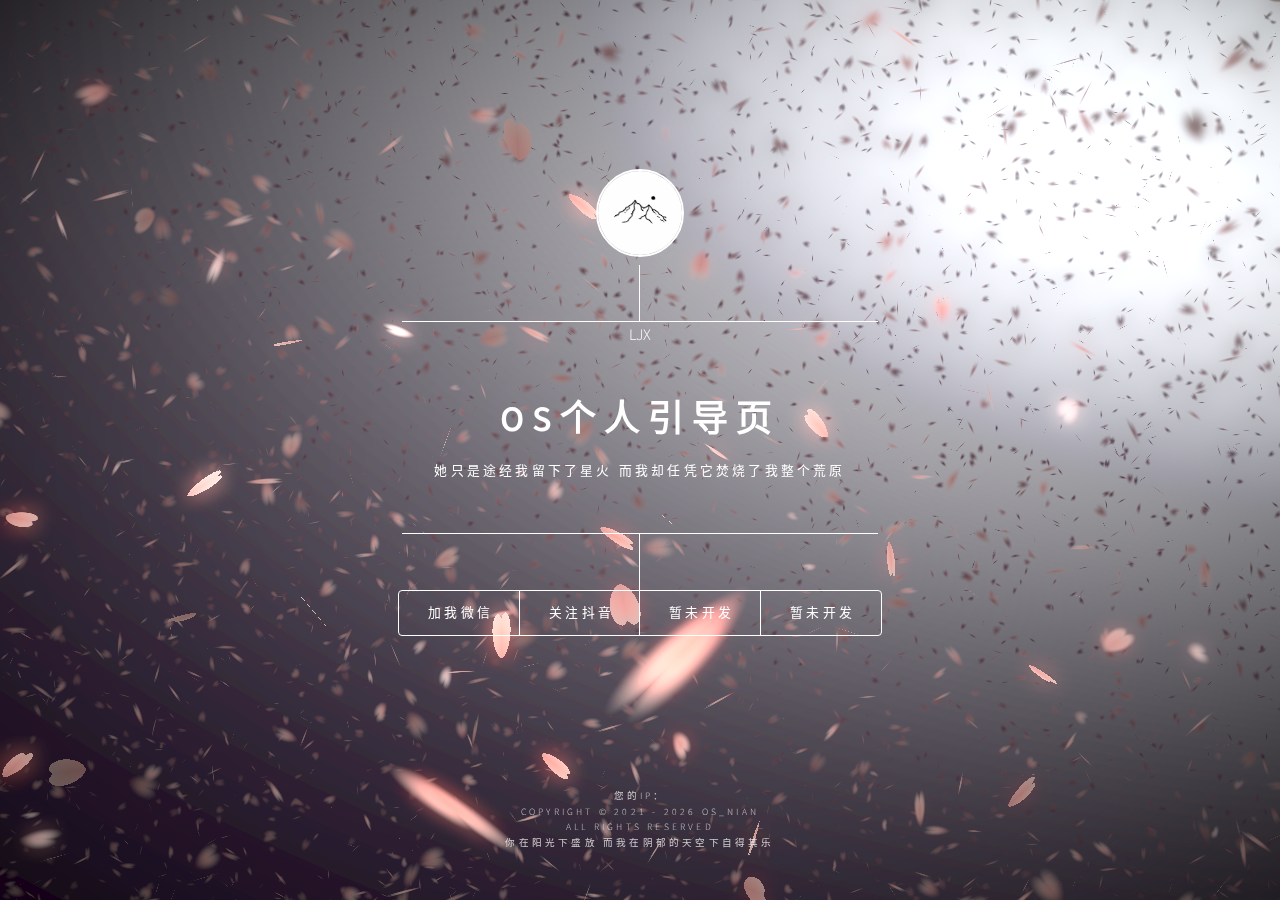
==== commit aa08c769: "Update index.html" ====
--- a/grydy/index.html
+++ b/grydy/index.html
@@ -1,8 +1,8 @@
 <!DOCTYPE html>
 <html>
  <head> 
-  <title>OS个人引导页</title> 
-  <meta name="description" content="那些暗潮汹涌的 见不得人的 无法诉之于口的才是我真正的生活|关键词：OS个人引导页,OS导航网,OS" /> 
+  <title>冻干个人引导页</title> 
+  <meta name="description" content="那些暗潮汹涌的 见不得人的 无法诉之于口的才是我真正的生活|关键词：冻干个人引导页,冻干导航网,冻干" /> 
   <meta charset="utf-8" /> 
   <meta http-equiv="content-language" content="zh-cn" /> 
   <link rel="shortcut icon" href="images/favicon.ico" /> 
@@ -1155,4 +1155,4 @@
 <div id="xf-MusicPlayer" data-cdnName="https://player.xfyun.club/js"  data-themeColor="xf-sky"data-fadeOutAutoplay data-random="true"></div>
 <script src="https://player.xfyun.club/js/xf-MusicPlayer/js/xf-MusicPlayer.min.js"></script>
  </body>
-</html>+</html>
